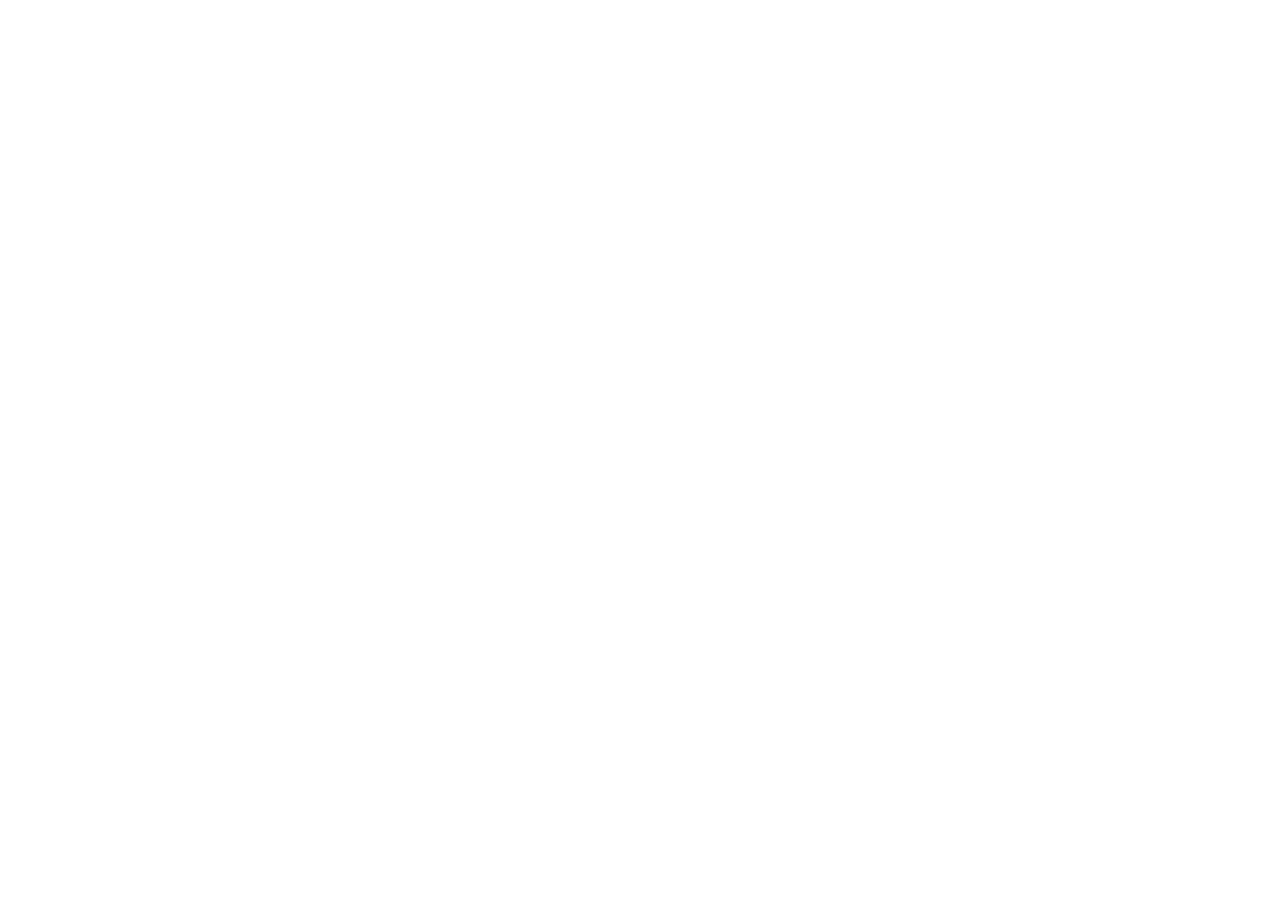
==== index.html @ b4398954 "initial commit" ====
<!DOCTYPE html>
<html lang="en">
<head>
    <meta charset="UTF-8">
    <meta http-equiv="X-UA-Compatible" content="IE=edge">
    <meta name="viewport" content="width=device-width, initial-scale=1.0">
    <title>Chowdhury Portfolio</title>
</head>
<body>
    
</body>
</html>
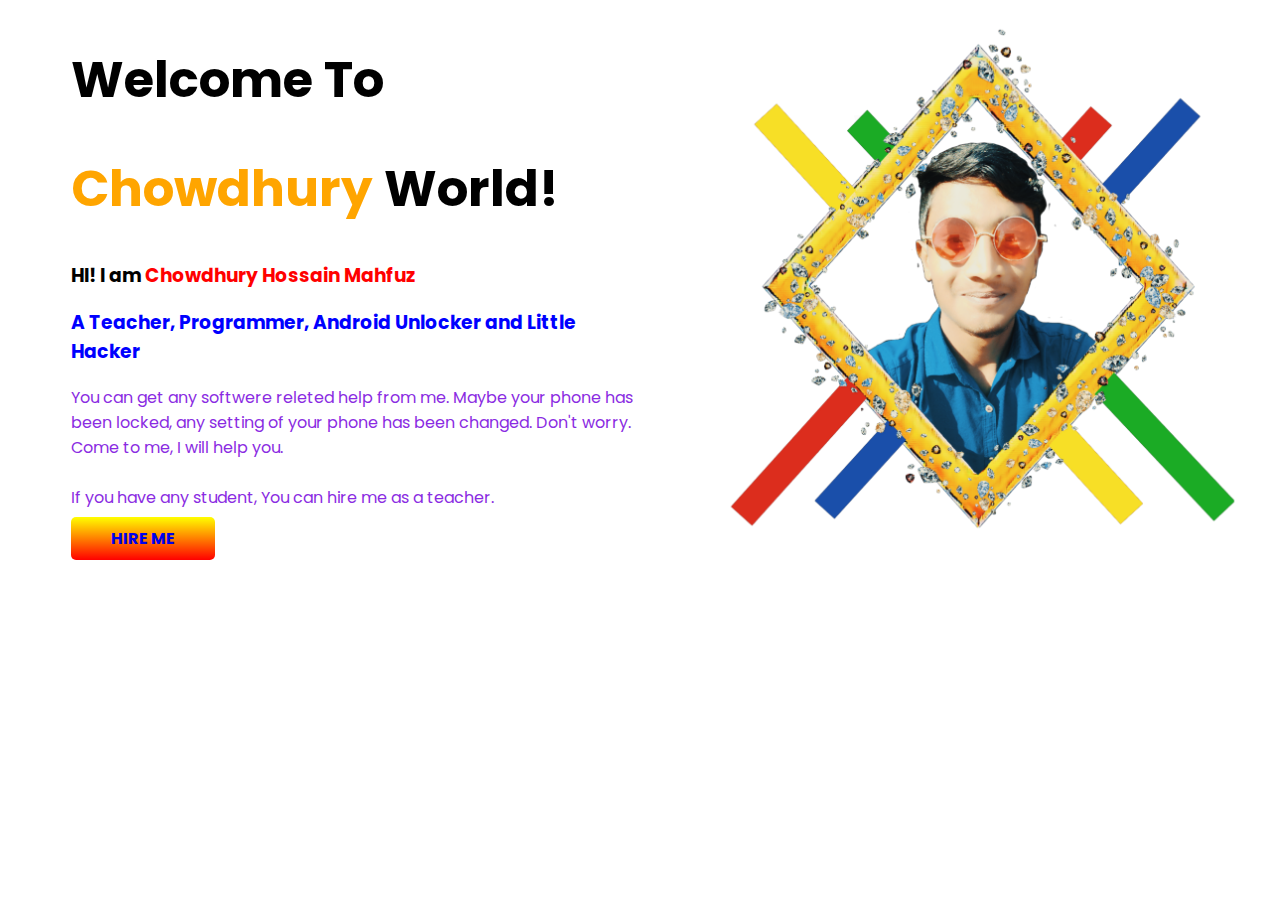
==== commit 59610701: "initial commit" ====
--- a/index.html
+++ b/index.html
@@ -1,12 +1,37 @@
 <!DOCTYPE html>
 <html lang="en">
+
 <head>
     <meta charset="UTF-8">
     <meta http-equiv="X-UA-Compatible" content="IE=edge">
     <meta name="viewport" content="width=device-width, initial-scale=1.0">
     <title>Chowdhury Portfolio</title>
+    <link rel="preconnect" href="https://fonts.googleapis.com">
+    <link rel="preconnect" href="https://fonts.gstatic.com" crossorigin>
+    <link href="https://fonts.googleapis.com/css2?family=Poppins&display=swap" rel="stylesheet">
+    <link rel="stylesheet" href="style.css">
+
 </head>
+
 <body>
-    
+    <section>
+        <div class="half-width">
+            <h1>Welcome To</h1>
+            <h1><span class="orange-color">Chowdhury</span> World!</h1>
+            <h3>HI! I am <span class="red-color">Chowdhury Hossain Mahfuz</span>
+                <h3 class="blue">A Teacher, Programmer, Android Unlocker and Little Hacker
+                </h3>
+                <p>
+                    You can get any softwere releted help from me. Maybe your phone has been locked, any setting of your
+                    phone has been changed. Don't worry. Come to me, I will help you. <br><br>
+                    If you have any student, You can hire me as a teacher.
+                </p>
+                <a class="link-button" target="_blank" href="https://www.facebook.com/mdmahfuz.hossain.73/">HIRE ME</a>
+        </div>
+        <div class="half-width">
+            <img src="imeges/PicsArt_01-29-04.05.40.png" alt="">
+        </div>
+    </section>
 </body>
+
 </html>--- a/style.css
+++ b/style.css
@@ -0,0 +1,46 @@
+body {
+    font-family: 'Poppins', sans-serif;
+}
+
+h1 {
+    font-size: 50px;
+}
+
+.orange-color {
+    color: orange;
+}
+
+.red-color {
+    color: red;
+}
+
+.blue {
+    color: blue;
+}
+
+p {
+    color: blueviolet;
+}
+
+section {
+    display: flex;
+}
+
+.half-width {
+    width: 50%;
+    padding-left: 5%;
+}
+
+.half-width img {
+    width: 100%;
+}
+
+.link-button {
+    text-decoration: none;
+    background-image: linear-gradient(yellow, rgb(255, 0, 0));
+    padding: 10px 40px;
+    border-radius: 5px;
+    columns: white;
+    font-weight: 700;
+
+}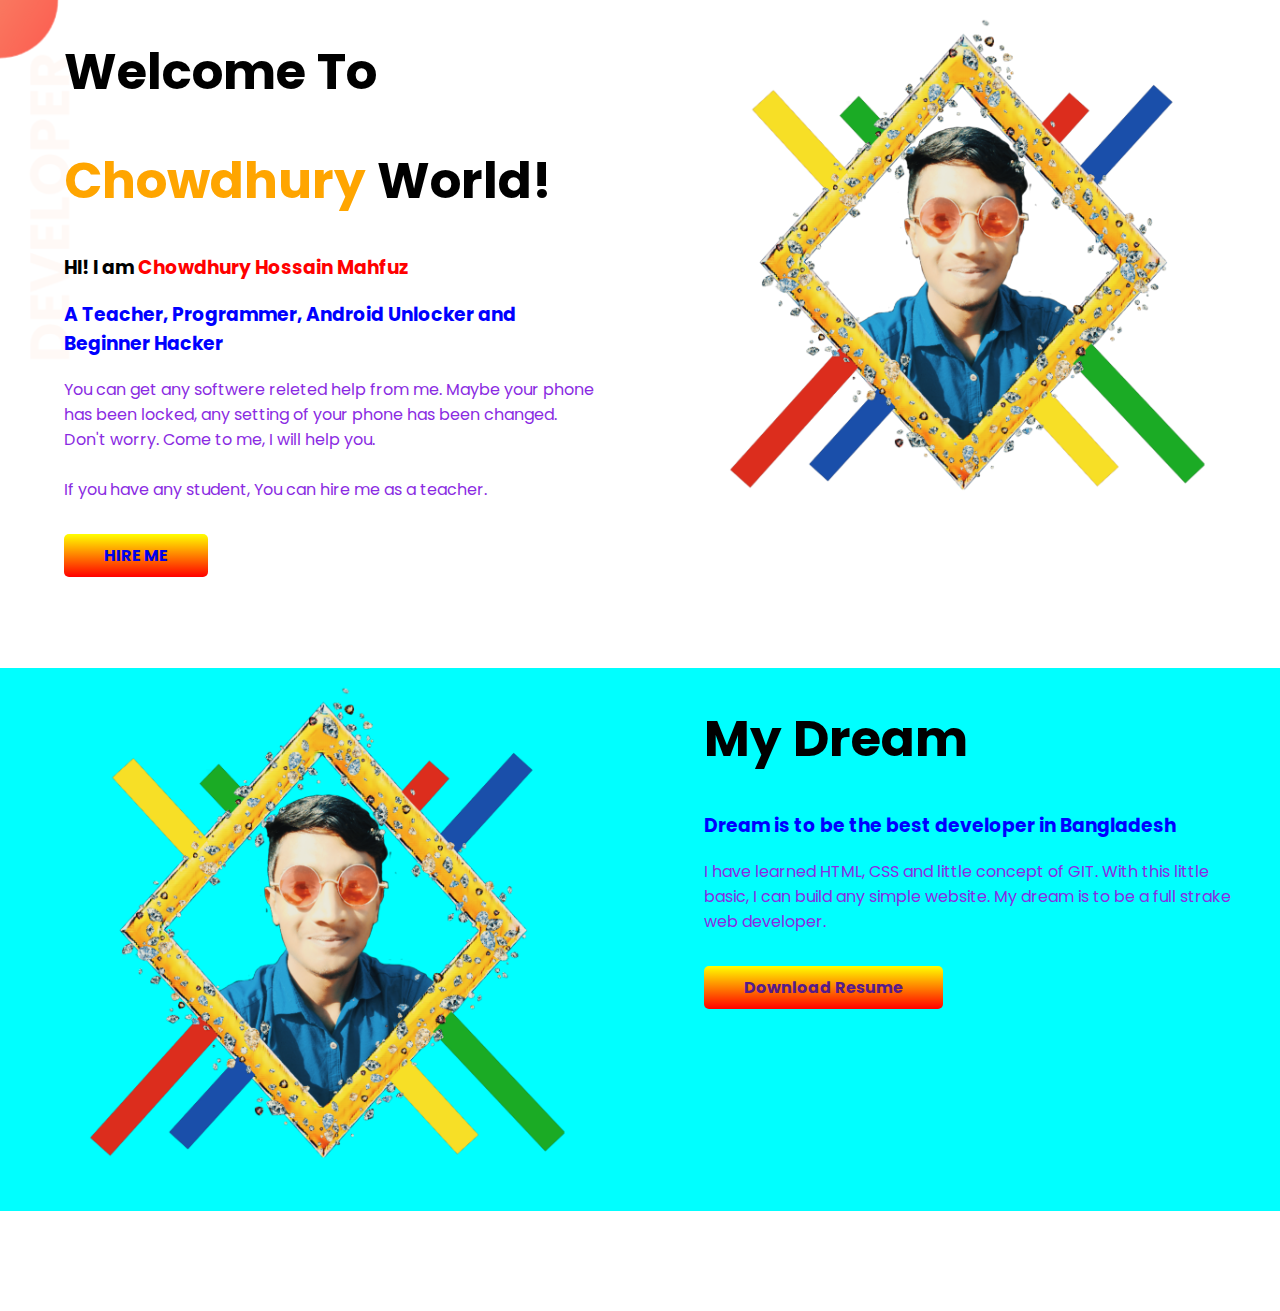
==== commit ff192b1a: "dream added" ====
--- a/index.html
+++ b/index.html
@@ -14,23 +14,42 @@
 </head>
 
 <body>
-    <section>
+    <section class="top-banner">
         <div class="half-width">
             <h1>Welcome To</h1>
             <h1><span class="orange-color">Chowdhury</span> World!</h1>
             <h3>HI! I am <span class="red-color">Chowdhury Hossain Mahfuz</span>
-                <h3 class="blue">A Teacher, Programmer, Android Unlocker and Little Hacker
+                <h3 class="blue">A Teacher, Programmer, Android Unlocker and Beginner Hacker
                 </h3>
                 <p>
                     You can get any softwere releted help from me. Maybe your phone has been locked, any setting of your
                     phone has been changed. Don't worry. Come to me, I will help you. <br><br>
                     If you have any student, You can hire me as a teacher.
-                </p>
+                </p><br>
                 <a class="link-button" target="_blank" href="https://www.facebook.com/mdmahfuz.hossain.73/">HIRE ME</a>
         </div>
         <div class="half-width">
-            <img src="imeges/PicsArt_01-29-04.05.40.png" alt="">
+            <img src="images/PicsArt_01-29-04.05.40.png" alt="">
         </div>
+    </section>
+    <section class="my-dream">
+        <div class="half-width">
+            <img src="images/PicsArt_01-29-04.05.40.png" alt="">
+        </div>
+        <div class="half-width">
+            <h1>
+                My Dream
+            </h1>
+            <h3 class="blue">
+                Dream is to be the best developer in Bangladesh
+            </h3>
+            <p>
+                I have learned HTML, CSS and little concept of GIT. With this little basic, I can build any simple
+                website. My dream is to be a full strake web developer.
+            </p><br>
+            <a class="link-button" target="_blank" href="">Download Resume</a>
+        </div>
+
     </section>
 </body>
 
--- a/style.css
+++ b/style.css
@@ -1,5 +1,6 @@
 body {
     font-family: 'Poppins', sans-serif;
+    margin: 0%;
 }
 
 h1 {
@@ -24,11 +25,13 @@
 
 section {
     display: flex;
+    margin-bottom: 100px;
 }
 
 .half-width {
     width: 50%;
     padding-left: 5%;
+    margin-right: 40px;
 }
 
 .half-width img {
@@ -42,5 +45,14 @@
     border-radius: 5px;
     columns: white;
     font-weight: 700;
+    background-image: -moz-linear-gradient();
+}
 
+.top-banner {
+    background-image: url(images/top-banner.png);
+    background-repeat: no-repeat;
+}
+
+.my-dream {
+    background-color: aqua;
 }